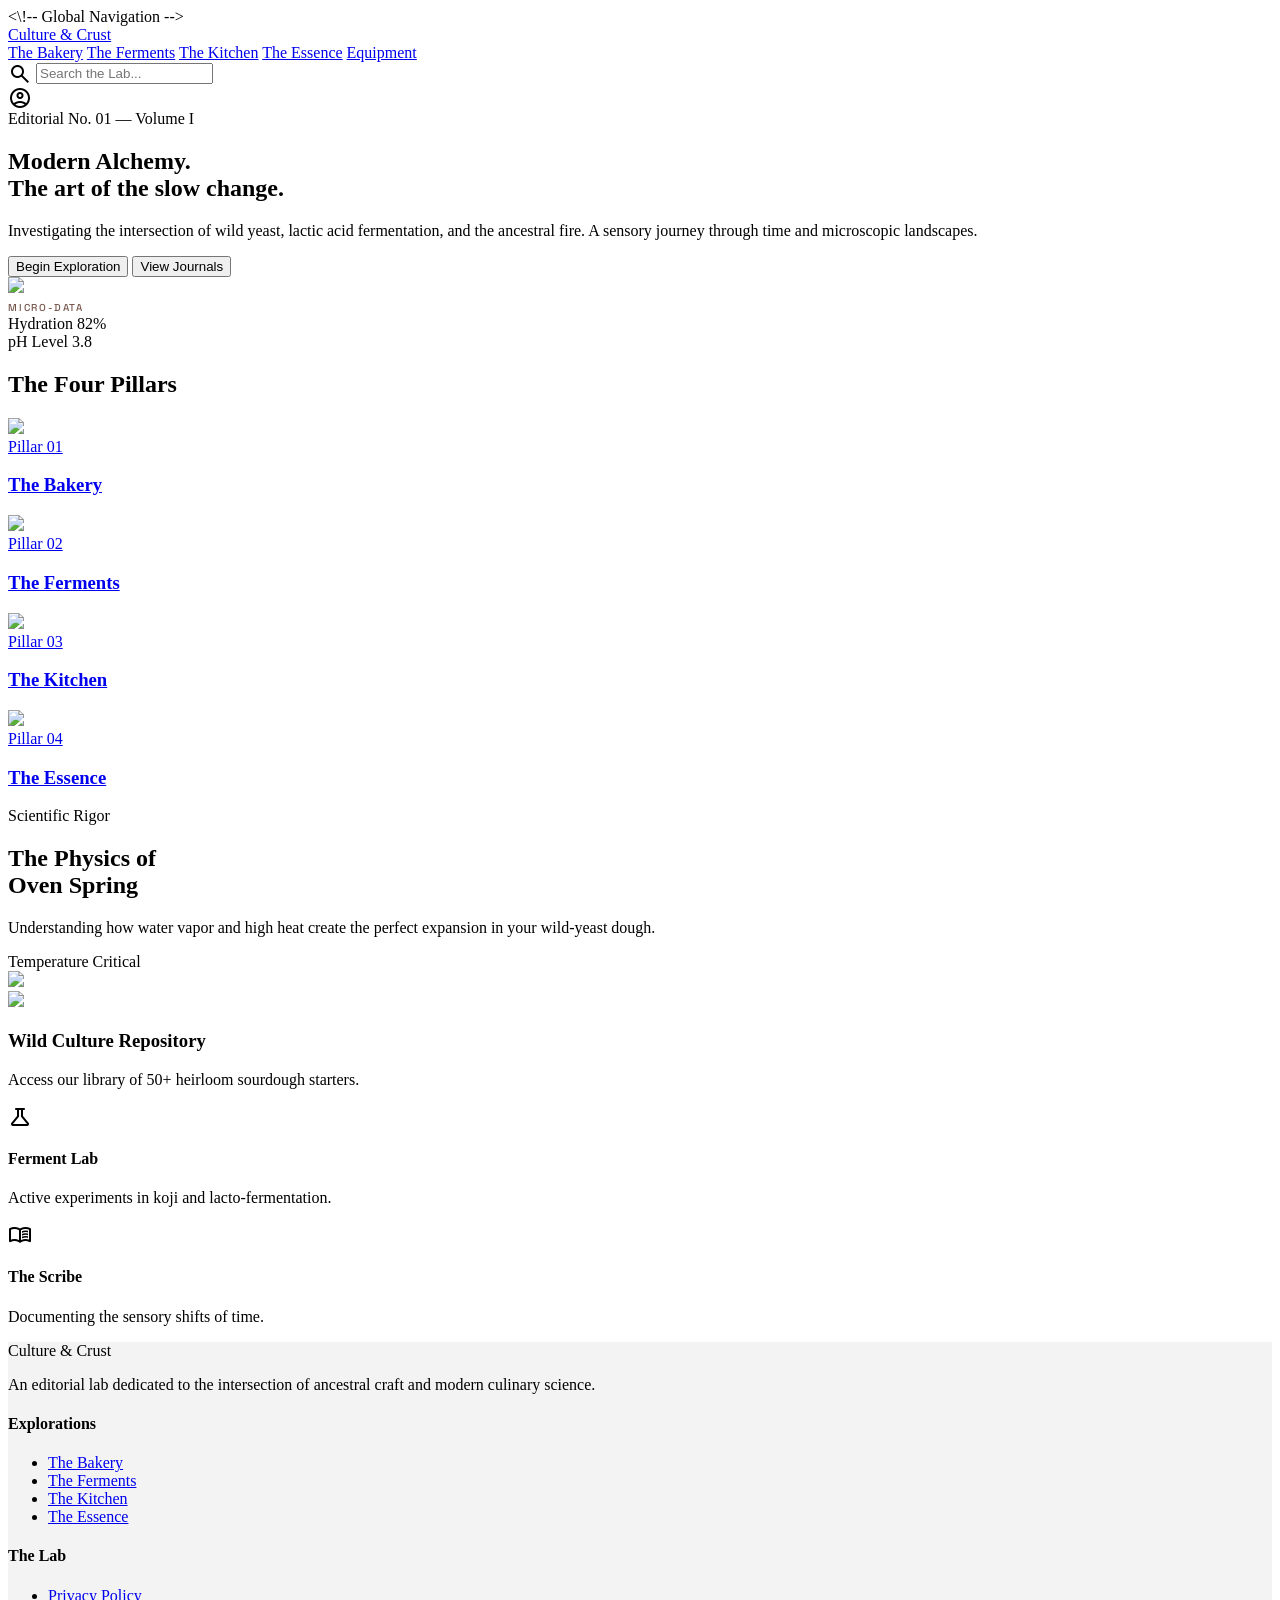
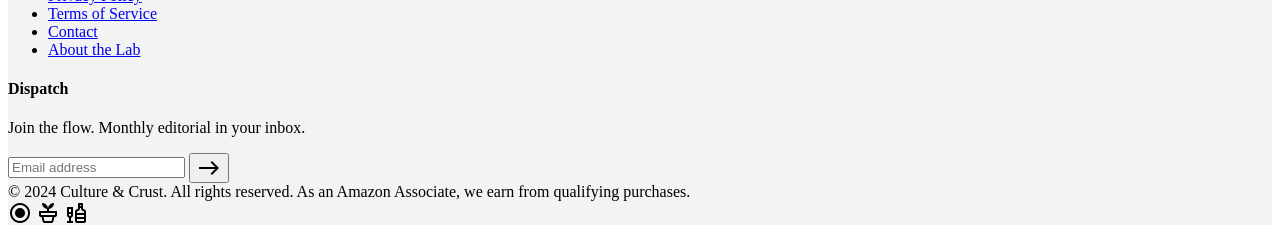
==== index.html @ 5abb73bf "Initial commit — Culture & Crust website" ====
<!DOCTYPE html>

<html class="light" lang="en"><head>
<meta charset="utf-8"/>
<meta content="width=device-width, initial-scale=1.0" name="viewport"/>
<script src="https://cdn.tailwindcss.com?plugins=forms,container-queries"></script>
<link href="https://fonts.googleapis.com/css2?family=Noto+Serif:ital,wght@0,400;0,700;1,400;1,700&amp;family=Work+Sans:wght@300;400;500;600&amp;family=Space+Grotesk:wght@300;400;500;600;700&amp;display=swap" rel="stylesheet"/>
<link href="https://fonts.googleapis.com/css2?family=Material+Symbols+Outlined:wght,FILL@100..700,0..1&amp;display=swap" rel="stylesheet"/>
<link href="https://fonts.googleapis.com/css2?family=Material+Symbols+Outlined:wght,FILL@100..700,0..1&amp;display=swap" rel="stylesheet"/>
<script id="tailwind-config">
      tailwind.config = {
        darkMode: "class",
        theme: {
          extend: {
            "colors": {
                    "secondary-fixed-dim": "#e7bdb1",
                    "background": "#f9f9f9",
                    "inverse-primary": "#ffb961",
                    "on-primary-container": "#603a00",
                    "on-error": "#ffffff",
                    "on-surface": "#1a1c1c",
                    "surface-container": "#eeeeee",
                    "inverse-surface": "#2f3131",
                    "surface-tint": "#865300",
                    "surface-container-low": "#f3f3f3",
                    "surface": "#f9f9f9",
                    "primary": "#865300",
                    "tertiary": "#be0036",
                    "on-primary": "#ffffff",
                    "on-secondary-container": "#795950",
                    "on-tertiary-container": "#890024",
                    "error": "#ba1a1a",
                    "primary-fixed": "#ffddb9",
                    "surface-container-high": "#e8e8e8",
                    "on-tertiary-fixed-variant": "#920027",
                    "on-primary-fixed-variant": "#663e00",
                    "on-secondary": "#ffffff",
                    "on-background": "#1a1c1c",
                    "secondary-fixed": "#ffdbd0",
                    "surface-container-lowest": "#ffffff",
                    "on-tertiary-fixed": "#40000c",
                    "surface-dim": "#dadada",
                    "tertiary-container": "#ff8e95",
                    "error-container": "#ffdad6",
                    "primary-fixed-dim": "#ffb961",
                    "tertiary-fixed": "#ffdada",
                    "surface-container-highest": "#e2e2e2",
                    "on-surface-variant": "#534434",
                    "outline": "#867461",
                    "inverse-on-surface": "#f1f1f1",
                    "surface-variant": "#e2e2e2",
                    "surface-bright": "#f9f9f9",
                    "on-error-container": "#93000a",
                    "on-tertiary": "#ffffff",
                    "primary-container": "#f39c12",
                    "on-secondary-fixed-variant": "#5d4037",
                    "on-secondary-fixed": "#2c160e",
                    "secondary": "#77574d",
                    "outline-variant": "#d8c3ad",
                    "on-primary-fixed": "#2b1700",
                    "secondary-container": "#fed3c7",
                    "tertiary-fixed-dim": "#ffb3b6"
            },
            "borderRadius": {
                    "DEFAULT": "0.125rem",
                    "lg": "0.25rem",
                    "xl": "0.5rem",
                    "full": "0.75rem"
            },
            "fontFamily": {
                    "headline": ["Noto Serif"],
                    "body": ["Work Sans"],
                    "label": ["Space Grotesk"]
            }
          },
        },
      }
    </script>
<style>
        .material-symbols-outlined {
            font-variation-settings: 'FILL' 0, 'wght' 400, 'GRAD' 0, 'opsz' 24;
        }
        .glass-nav {
            background-color: rgba(255, 255, 255, 0.8);
            backdrop-filter: blur(20px);
        }
        .tonal-shift-bg {
            background-color: #f3f3f3;
        }
    </style>
<link href="style.css" rel="stylesheet"/>
</head>
<body class="bg-surface text-on-surface font-body selection:bg-primary-container selection:text-on-primary-container">
<\!-- Global Navigation -->
<nav class="fixed top-0 w-full z-50 glass-nav shadow-[0_8px_30px_rgb(93,64,55,0.04)]">
<div class="flex justify-between items-center px-8 py-4 max-w-screen-2xl mx-auto">
<a class="font-headline text-2xl font-bold tracking-tight text-stone-900" href="index.html">Culture &amp; Crust</a>
<div class="hidden md:flex items-center gap-8">
        <a class="text-stone-600 hover:text-amber-600 transition-colors font-headline italic text-lg" href="bakery.html">The Bakery</a>
        <a class="text-stone-600 hover:text-amber-600 transition-colors font-headline italic text-lg" href="ferments.html">The Ferments</a>
        <a class="text-stone-600 hover:text-amber-600 transition-colors font-headline italic text-lg" href="kitchen.html">The Kitchen</a>
        <a class="text-stone-600 hover:text-amber-600 transition-colors font-headline italic text-lg" href="essence.html">The Essence</a>
        <a class="text-stone-600 hover:text-amber-600 transition-colors font-headline italic text-lg" href="equipment.html">Equipment</a>
</div>
<div class="flex items-center gap-4">
<div class="hidden lg:flex items-center bg-surface-container-low px-4 py-1.5 rounded-full border-b border-stone-900/5">
<span class="material-symbols-outlined text-stone-500 text-sm">search</span>
<input class="bg-transparent border-none focus:ring-0 text-sm font-label placeholder:text-stone-400" placeholder="Search the Lab..." type="text"/>
</div>
<span class="material-symbols-outlined text-stone-600 cursor-pointer hover:opacity-80 transition-all duration-300">account_circle</span>
</div>
</div>
</nav><main class="pt-24 lg:pt-32">
<!-- Hero Section -->
<section class="max-w-screen-2xl mx-auto px-8 mb-24 lg:mb-40">
<div class="grid grid-cols-1 lg:grid-cols-12 gap-12 items-center">
<div class="lg:col-span-5 order-2 lg:order-1">
<span class="font-label text-xs uppercase tracking-[0.2em] text-primary mb-6 block">Editorial No. 01 — Volume I</span>
<h1 class="font-headline text-5xl lg:text-7xl font-bold leading-[1.1] text-stone-900 mb-8 italic">
                        Modern Alchemy. <br/>
                        The art of the <span class="text-amber-600">slow change.</span>
</h1>
<p class="text-lg lg:text-xl text-stone-600 max-w-md leading-relaxed mb-10">
                        Investigating the intersection of wild yeast, lactic acid fermentation, and the ancestral fire. A sensory journey through time and microscopic landscapes.
                    </p>
<div class="flex flex-wrap gap-6 items-center">
<button class="bg-gradient-to-br from-primary to-primary-container text-on-primary px-8 py-4 rounded-lg font-medium hover:opacity-90 transition-all">
                            Begin Exploration
                        </button>
<button class="text-primary font-medium hover:underline decoration-2 underline-offset-8 transition-all">
                            View Journals
                        </button>
</div>
</div>
<div class="lg:col-span-7 order-1 lg:order-2 relative">
<div class="aspect-[4/5] lg:aspect-square overflow-hidden rounded-xl shadow-2xl shadow-stone-900/10 transform lg:translate-x-12">
<img class="w-full h-full object-cover" data-alt="Close-up of a bubbling deep purple cabbage fermentation brine in a glass jar next to a rustic loaf of sourdough bread dusted with flour" src="https://lh3.googleusercontent.com/aida-public/[base64]"/>
</div>
<div class="hidden lg:block absolute -bottom-10 -left-10 bg-white p-8 max-w-xs shadow-xl border border-stone-100">
<span class="font-label text-[10px] uppercase tracking-widest text-stone-400 block mb-2 tech-hud__label">Micro-Data</span>
<div class="flex flex-col gap-3">
<div class="flex justify-between items-center">
<span class="font-body text-sm font-medium">Hydration</span>
<span class="font-label text-sm text-primary">82%</span>
</div>
<div class="flex justify-between items-center">
<span class="font-body text-sm font-medium">pH Level</span>
<span class="font-label text-sm text-tertiary">3.8</span>
</div>
</div>
</div>
</div>
</div>
</section>
<!-- Pillar Navigation Tiles (The Glow Grid) -->
<section class="max-w-screen-2xl mx-auto px-8 mb-32">
<div class="mb-16">
<h2 class="font-headline text-3xl font-bold text-stone-900">The Four Pillars</h2>
<div class="h-1 w-24 bg-primary mt-4"></div>
</div>
<div class="grid grid-cols-1 md:grid-cols-2 lg:grid-cols-4 gap-6">
<!-- Bakery: Golden Crust -->
<a class="group relative aspect-[4/5] bg-stone-900 overflow-hidden flex flex-col justify-end p-8" href="#">
<img class="absolute inset-0 w-full h-full object-cover opacity-60 group-hover:scale-105 group-hover:opacity-40 transition-all duration-700" data-alt="Interior crumb shot of a freshly sliced sourdough bread with large air pockets and golden crust" src="https://lh3.googleusercontent.com/aida-public/[base64]"/>
<div class="absolute inset-0 bg-gradient-to-t from-[#F39C12]/80 to-transparent mix-blend-multiply opacity-0 group-hover:opacity-100 transition-opacity"></div>
<div class="relative z-10">
<span class="font-label text-[10px] text-white/70 uppercase tracking-widest block mb-2">Pillar 01</span>
<h3 class="font-headline text-2xl text-white font-bold mb-4">The Bakery</h3>
<div class="w-0 group-hover:w-full h-0.5 bg-white transition-all duration-500"></div>
</div>
</a>
<!-- Ferments: Vibrant Beet -->
<a class="group relative aspect-[4/5] bg-stone-900 overflow-hidden flex flex-col justify-end p-8" href="#">
<img class="absolute inset-0 w-full h-full object-cover opacity-60 group-hover:scale-105 group-hover:opacity-40 transition-all duration-700" data-alt="Rows of colourful fermented vegetable jars including purple sauerkraut and carrots with vibrant brine" src="https://lh3.googleusercontent.com/aida-public/[base64]"/>
<div class="absolute inset-0 bg-gradient-to-t from-[#C70039]/80 to-transparent mix-blend-multiply opacity-0 group-hover:opacity-100 transition-opacity"></div>
<div class="relative z-10">
<span class="font-label text-[10px] text-white/70 uppercase tracking-widest block mb-2">Pillar 02</span>
<h3 class="font-headline text-2xl text-white font-bold mb-4">The Ferments</h3>
<div class="w-0 group-hover:w-full h-0.5 bg-white transition-all duration-500"></div>
</div>
</a>
<!-- Kitchen: Deep Umber -->
<a class="group relative aspect-[4/5] bg-stone-900 overflow-hidden flex flex-col justify-end p-8" href="#">
<img class="absolute inset-0 w-full h-full object-cover opacity-60 group-hover:scale-105 group-hover:opacity-40 transition-all duration-700" data-alt="Chef working in a warm dimly lit rustic kitchen with wood textures and cast iron equipment" src="https://lh3.googleusercontent.com/aida-public/[base64]"/>
<div class="absolute inset-0 bg-gradient-to-t from-[#5D4037]/80 to-transparent mix-blend-multiply opacity-0 group-hover:opacity-100 transition-opacity"></div>
<div class="relative z-10">
<span class="font-label text-[10px] text-white/70 uppercase tracking-widest block mb-2">Pillar 03</span>
<h3 class="font-headline text-2xl text-white font-bold mb-4">The Kitchen</h3>
<div class="w-0 group-hover:w-full h-0.5 bg-white transition-all duration-500"></div>
</div>
</a>
<!-- Essence: Fresh Sage -->
<a class="group relative aspect-[4/5] bg-stone-900 overflow-hidden flex flex-col justify-end p-8" href="#">
<img class="absolute inset-0 w-full h-full object-cover opacity-60 group-hover:scale-105 group-hover:opacity-40 transition-all duration-700" data-alt="Close-up of fresh organic herbs like sage and rosemary on a rustic table with soft natural light" src="https://lh3.googleusercontent.com/aida-public/[base64]"/>
<div class="absolute inset-0 bg-gradient-to-t from-[#27AE60]/80 to-transparent mix-blend-multiply opacity-0 group-hover:opacity-100 transition-opacity"></div>
<div class="relative z-10">
<span class="font-label text-[10px] text-white/70 uppercase tracking-widest block mb-2">Pillar 04</span>
<h3 class="font-headline text-2xl text-white font-bold mb-4">The Essence</h3>
<div class="w-0 group-hover:w-full h-0.5 bg-white transition-all duration-500"></div>
</div>
</a>
</div>
</section>
<!-- Bento Editorial Section -->
<section class="max-w-screen-2xl mx-auto px-8 mb-32">
<div class="grid grid-cols-1 md:grid-cols-4 grid-rows-2 gap-6 h-auto lg:h-[700px]">
<div class="md:col-span-2 md:row-span-2 bg-stone-100 rounded-lg overflow-hidden group relative p-12 flex flex-col justify-between">
<div>
<span class="font-label text-xs uppercase tracking-widest text-primary block mb-6">Scientific Rigor</span>
<h2 class="font-headline text-4xl lg:text-5xl font-bold text-stone-900 leading-tight mb-8">The Physics of <br/> Oven Spring</h2>
<p class="font-body text-lg text-stone-600 leading-relaxed max-w-sm">Understanding how water vapor and high heat create the perfect expansion in your wild-yeast dough.</p>
</div>
<div class="mt-8">
<div class="inline-flex items-center gap-2 px-3 py-1 bg-white rounded-full text-xs font-label text-stone-500">
<span class="w-2 h-2 rounded-full bg-primary animate-pulse"></span> Temperature Critical
                        </div>
</div>
<img class="absolute bottom-0 right-0 w-2/3 h-2/3 object-contain opacity-20 pointer-events-none group-hover:translate-x-4 transition-transform duration-1000" data-alt="Artistic abstract shot of heat waves rising or steam coming off fresh bread in a bakery oven" src="https://lh3.googleusercontent.com/aida-public/[base64]"/>
</div>
<div class="md:col-span-2 bg-stone-900 rounded-lg overflow-hidden relative group">
<img class="absolute inset-0 w-full h-full object-cover opacity-50 group-hover:scale-105 transition-transform duration-1000" data-alt="Microscopic texture of fermented dough or a close-up of yeast culture under soft warm light" src="https://lh3.googleusercontent.com/aida-public/[base64]"/>
<div class="relative z-10 p-8 h-full flex flex-col justify-end">
<h3 class="font-headline text-2xl text-white font-bold">Wild Culture Repository</h3>
<p class="text-white/70 font-body mt-2">Access our library of 50+ heirloom sourdough starters.</p>
</div>
</div>
<div class="bg-[#C70039] rounded-lg p-8 flex flex-col justify-between text-white">
<span class="material-symbols-outlined text-4xl" data-icon="science">science</span>
<div>
<h4 class="font-label text-lg font-bold">Ferment Lab</h4>
<p class="text-sm opacity-80 mt-2">Active experiments in koji and lacto-fermentation.</p>
</div>
</div>
<div class="bg-surface-container-highest rounded-lg p-8 flex flex-col justify-between group">
<span class="material-symbols-outlined text-4xl text-secondary" data-icon="menu_book">menu_book</span>
<div>
<h4 class="font-headline text-lg font-bold text-stone-900 italic">The Scribe</h4>
<p class="text-sm text-stone-500 mt-2">Documenting the sensory shifts of time.</p>
</div>
</div>
</div>
</section>
</main>
<!-- Footer -->
<footer class="w-full mt-24 bg-stone-100 py-16 px-12 border-t border-stone-200/20 tonal-shift-bg">
<div class="max-w-screen-2xl mx-auto grid grid-cols-1 md:grid-cols-4 gap-12">
<div class="md:col-span-1">
<div class="font-serif text-xl font-bold text-stone-800 mb-6">Culture &amp; Crust</div>
<p class="text-stone-500 font-sans text-sm leading-relaxed mb-8">
                    An editorial lab dedicated to the intersection of ancestral craft and modern culinary science.
                </p>
</div>
<div class="md:col-span-1">
<h4 class="font-label text-xs uppercase tracking-widest text-stone-400 mb-6">Explorations</h4>
<ul class="flex flex-col gap-3">
<li><a class="text-stone-500 hover:text-amber-600 transition-colors text-sm" href="bakery.html">The Bakery</a></li>
<li><a class="text-stone-500 hover:text-amber-600 transition-colors text-sm" href="ferments.html">The Ferments</a></li>
<li><a class="text-stone-500 hover:text-amber-600 transition-colors text-sm" href="kitchen.html">The Kitchen</a></li>
<li><a class="text-stone-500 hover:text-amber-600 transition-colors text-sm" href="essence.html">The Essence</a></li>
</ul>
</div>
<div class="md:col-span-1">
<h4 class="font-label text-xs uppercase tracking-widest text-stone-400 mb-6">The Lab</h4>
<ul class="flex flex-col gap-3">
<li><a class="text-stone-500 hover:text-amber-600 transition-colors text-sm" href="#">Privacy Policy</a></li>
<li><a class="text-stone-500 hover:text-amber-600 transition-colors text-sm" href="#">Terms of Service</a></li>
<li><a class="text-stone-500 hover:text-amber-600 transition-colors text-sm" href="#">Contact</a></li>
<li><a class="text-amber-600 underline text-sm" href="#">About the Lab</a></li>
</ul>
</div>
<div class="md:col-span-1">
<h4 class="font-label text-xs uppercase tracking-widest text-stone-400 mb-6">Dispatch</h4>
<p class="text-xs text-stone-500 mb-4 italic">Join the flow. Monthly editorial in your inbox.</p>
<div class="flex border-b border-stone-300 py-2">
<input class="bg-transparent border-none focus:ring-0 text-sm w-full p-0 placeholder:text-stone-300" placeholder="Email address" type="email"/>
<button class="material-symbols-outlined text-stone-400 hover:text-stone-900 transition-colors">east</button>
</div>
</div>
</div>
<div class="max-w-screen-2xl mx-auto mt-16 pt-8 border-t border-stone-200 flex flex-col md:flex-row justify-between items-center gap-4">
<span class="text-stone-500 font-sans text-sm">© 2024 Culture &amp; Crust. All rights reserved. As an Amazon Associate, we earn from qualifying purchases.</span>
<div class="flex gap-6">
<span class="material-symbols-outlined text-stone-400 cursor-pointer hover:text-stone-900">radio_button_checked</span>
<span class="material-symbols-outlined text-stone-400 cursor-pointer hover:text-stone-900">potted_plant</span>
<span class="material-symbols-outlined text-stone-400 cursor-pointer hover:text-stone-900">liquor</span>
</div>
</div>
</footer>
</body></html>
---- style.css ----
/* ============================================================
   CULTURE & CRUST — Global Stylesheet
   System Integration: Living Color Palette + Components
   ============================================================ */

/* ─── Design Tokens ──────────────────────────────────────── */
:root {
  /* Pillar Accent Colors */
  --color-golden-crust:   #F39C12;  /* Bakery */
  --color-vibrant-beet:   #C70039;  /* Ferments */
  --color-deep-umber:     #5D4037;  /* Kitchen */
  --color-fresh-sage:     #27AE60;  /* Essence */

  /* Core Brand Palette */
  --color-primary:        #865300;
  --color-primary-ctr:    #f39c12;
  --color-surface:        #f9f9f9;
  --color-surface-low:    #f3f3f3;
  --color-on-surface:     #1a1c1c;
  --color-secondary:      #77574d;
  --color-outline:        #867461;
  --color-outline-var:    rgba(134, 116, 97, 0.15);
}

/* ─── Global Base ────────────────────────────────────────── */
*, *::before, *::after { box-sizing: border-box; }
html { scroll-behavior: smooth; }

/* ─── Glass Nav ──────────────────────────────────────────── */
.glass-nav {
  background-color: rgba(255, 255, 255, 0.82);
  backdrop-filter: blur(20px);
  -webkit-backdrop-filter: blur(20px);
}

/* ─── Tonal Shift ────────────────────────────────────────── */
.tonal-shift-bg { background-color: #f3f3f3; }

/* ─── Material Symbols ───────────────────────────────────── */
.material-symbols-outlined {
  font-variation-settings: 'FILL' 0, 'wght' 400, 'GRAD' 0, 'opsz' 24;
  font-family: 'Material Symbols Outlined';
  font-style: normal;
  display: inline-block;
  line-height: 1;
  vertical-align: middle;
  white-space: nowrap;
  overflow: hidden;
}

/* ─── Navigation ─────────────────────────────────────────── */
.nav-link {
  color: #57534e;  /* stone-600 */
  font-family: 'Noto Serif', serif;
  font-style: italic;
  font-size: 1.125rem;
  transition: color 0.2s ease;
  text-decoration: none;
}
.nav-link:hover { color: #d97706; /* amber-600 */ }

.nav-link-active {
  color: #d97706;
  font-family: 'Noto Serif', serif;
  font-style: italic;
  font-size: 1.125rem;
  font-weight: 600;
  border-bottom: 2px solid #d97706;
  text-decoration: none;
}

/* ─── Technical HUD ──────────────────────────────────────── */
/*
  Wrap any monospace data / lab parameter block in .tech-hud.
  Use .tech-hud__label for field names, .tech-hud__value for
  the reading, and .tech-hud__row for each data row.
*/
.tech-hud {
  font-family: 'Space Grotesk', 'Courier New', monospace;
  letter-spacing: 0.04em;
}

.tech-hud__label {
  font-family: 'Space Grotesk', monospace;
  font-size: 0.625rem;     /* 10px */
  font-weight: 500;
  text-transform: uppercase;
  letter-spacing: 0.18em;
  color: var(--color-secondary);
}

.tech-hud__value {
  font-family: 'Space Grotesk', monospace;
  font-size: 0.875rem;
  font-weight: 700;
  letter-spacing: 0.02em;
}

.tech-hud__card {
  padding: 1.5rem 2rem;
  border-radius: 0.5rem;
  background-color: #ffffff;
  border: 1px solid var(--color-outline-var);
}

.tech-hud__row {
  display: flex;
  justify-content: space-between;
  align-items: center;
  padding-bottom: 0.5rem;
  border-bottom: 1px solid var(--color-outline-var);
}
.tech-hud__row:last-child {
  border-bottom: none;
  padding-bottom: 0;
}

/* Pillar-tinted value variants */
.tech-hud__value--bakery   { color: var(--color-golden-crust); }
.tech-hud__value--ferments { color: var(--color-vibrant-beet); }
.tech-hud__value--kitchen  { color: var(--color-deep-umber); }
.tech-hud__value--essence  { color: var(--color-fresh-sage); }

/* ─── Pillar Page Tinting (add class to <body>) ───────────── */
body.page-bakery   { --pillar-accent: var(--color-golden-crust); }
body.page-ferments { --pillar-accent: var(--color-vibrant-beet); }
body.page-kitchen  { --pillar-accent: var(--color-deep-umber); }
body.page-essence  { --pillar-accent: var(--color-fresh-sage); }
body.page-equipment{ --pillar-accent: var(--color-primary); }

/* ─── Pillar Color Blocking Utilities ────────────────────── */
.pillar-bakery-bg   { background-color: var(--color-golden-crust); }
.pillar-ferments-bg { background-color: var(--color-vibrant-beet); }
.pillar-kitchen-bg  { background-color: var(--color-deep-umber); }
.pillar-essence-bg  { background-color: var(--color-fresh-sage); }

.pillar-bakery-text   { color: var(--color-golden-crust); }
.pillar-ferments-text { color: var(--color-vibrant-beet); }
.pillar-kitchen-text  { color: var(--color-deep-umber); }
.pillar-essence-text  { color: var(--color-fresh-sage); }

.pillar-bakery-border   { border-color: var(--color-golden-crust); }
.pillar-ferments-border { border-color: var(--color-vibrant-beet); }
.pillar-kitchen-border  { border-color: var(--color-deep-umber); }
.pillar-essence-border  { border-color: var(--color-fresh-sage); }

/* ─── Path Linker: Cross-Pillar CTA ─────────────────────── */
/*
  Used on buttons/anchors that jump between pillar pages,
  e.g. "Use this in The Kitchen →" in ferments.html.
*/
.path-link {
  display: inline-flex;
  align-items: center;
  gap: 0.375rem;
  font-family: 'Space Grotesk', monospace;
  font-size: 0.7rem;
  font-weight: 700;
  text-transform: uppercase;
  letter-spacing: 0.14em;
  color: var(--color-primary);
  border-bottom: 1px solid rgba(134, 83, 0, 0.3);
  padding-bottom: 2px;
  text-decoration: none;
  transition: border-color 0.2s, color 0.2s, gap 0.2s;
}
.path-link:hover {
  border-color: var(--color-primary);
  gap: 0.6rem;
}
.path-link .material-symbols-outlined {
  font-size: 1rem;
  transition: transform 0.2s;
}
.path-link:hover .material-symbols-outlined {
  transform: translateX(3px);
}

.path-link--ferments {
  color: var(--color-vibrant-beet);
  border-bottom-color: rgba(199, 0, 57, 0.3);
}
.path-link--ferments:hover { border-color: var(--color-vibrant-beet); }

.path-link--kitchen {
  color: var(--color-deep-umber);
  border-bottom-color: rgba(93, 64, 55, 0.3);
}
.path-link--kitchen:hover { border-color: var(--color-deep-umber); }

/* ─── Smooth Scroll Anchor Offset ───────────────────────── */
.scroll-target {
  scroll-margin-top: 6rem; /* accounts for fixed nav height */
}

/* ─── Utility: Pillar Accent Overrides ───────────────────── */
.accent-color  { color: var(--pillar-accent, var(--color-primary)); }
.accent-border { border-color: var(--pillar-accent, var(--color-primary)); }
.accent-bg     { background-color: var(--pillar-accent, var(--color-primary)); }
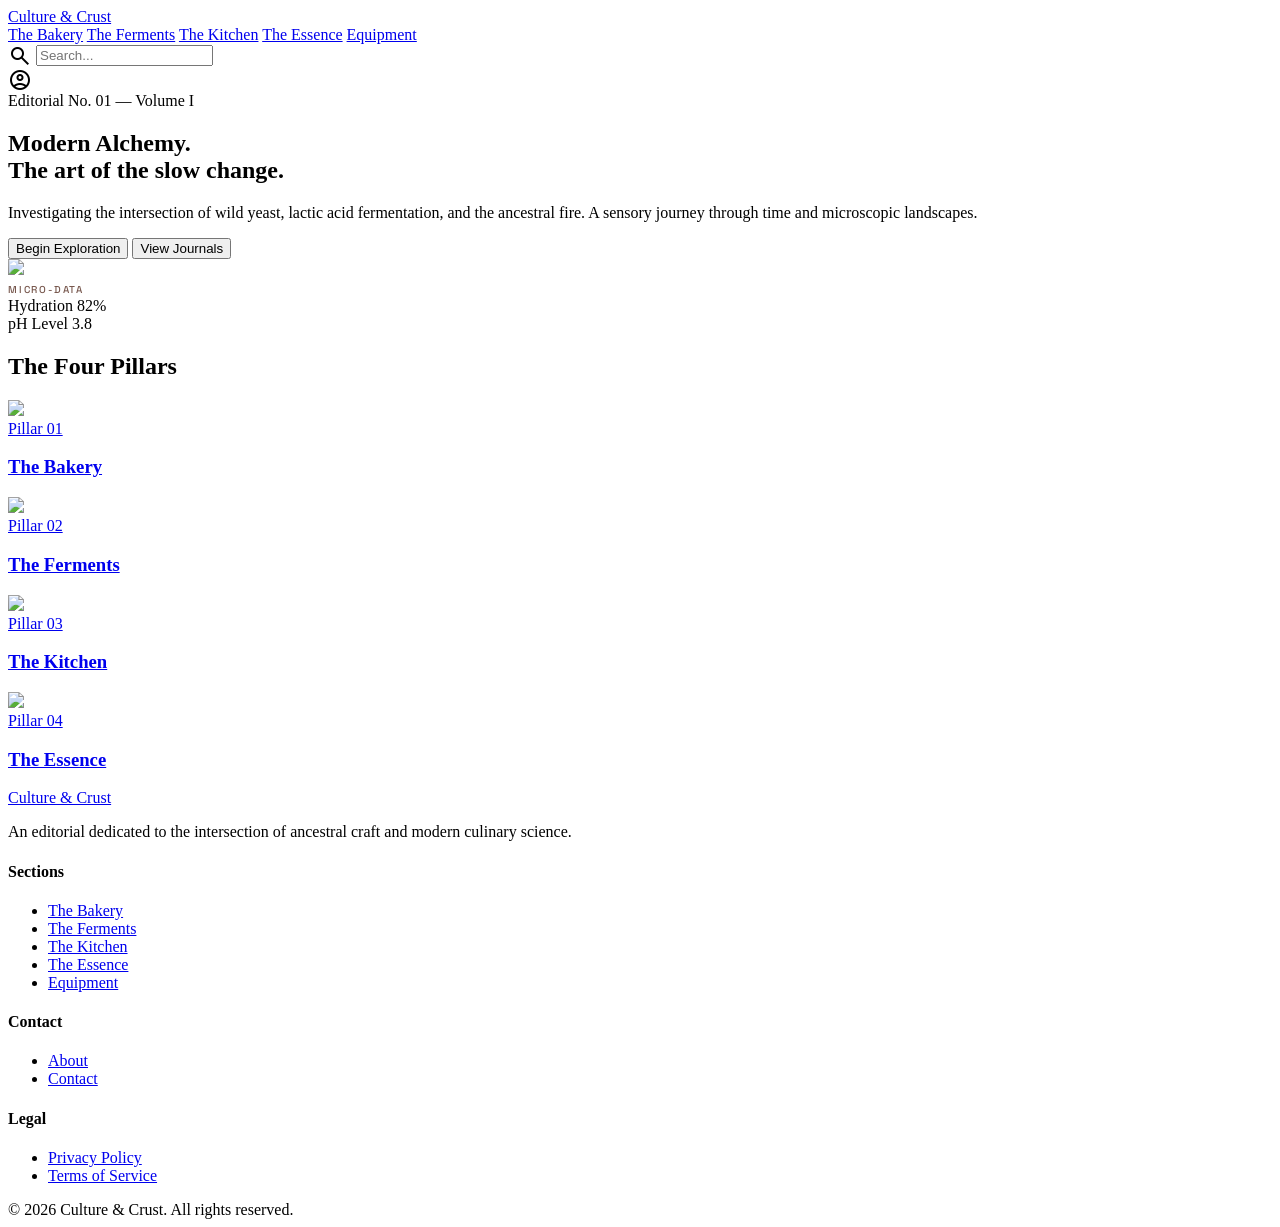
==== commit 62f7f5a0: "Design cleanup: footer fixes, remove lab refs, copyright 2026, README" ====
--- a/index.html
+++ b/index.html
@@ -91,7 +91,7 @@
 <link href="style.css" rel="stylesheet"/>
 </head>
 <body class="bg-surface text-on-surface font-body selection:bg-primary-container selection:text-on-primary-container">
-<\!-- Global Navigation -->
+<!-- Global Navigation -->
 <nav class="fixed top-0 w-full z-50 glass-nav shadow-[0_8px_30px_rgb(93,64,55,0.04)]">
 <div class="flex justify-between items-center px-8 py-4 max-w-screen-2xl mx-auto">
 <a class="font-headline text-2xl font-bold tracking-tight text-stone-900" href="index.html">Culture &amp; Crust</a>
@@ -105,7 +105,7 @@
 <div class="flex items-center gap-4">
 <div class="hidden lg:flex items-center bg-surface-container-low px-4 py-1.5 rounded-full border-b border-stone-900/5">
 <span class="material-symbols-outlined text-stone-500 text-sm">search</span>
-<input class="bg-transparent border-none focus:ring-0 text-sm font-label placeholder:text-stone-400" placeholder="Search the Lab..." type="text"/>
+<input class="bg-transparent border-none focus:ring-0 text-sm font-label placeholder:text-stone-400" placeholder="Search..." type="text"/>
 </div>
 <span class="material-symbols-outlined text-stone-600 cursor-pointer hover:opacity-80 transition-all duration-300">account_circle</span>
 </div>
@@ -160,7 +160,7 @@
 </div>
 <div class="grid grid-cols-1 md:grid-cols-2 lg:grid-cols-4 gap-6">
 <!-- Bakery: Golden Crust -->
-<a class="group relative aspect-[4/5] bg-stone-900 overflow-hidden flex flex-col justify-end p-8" href="#">
+<a class="group relative aspect-[4/5] bg-stone-900 overflow-hidden flex flex-col justify-end p-8" href="bakery.html">
 <img class="absolute inset-0 w-full h-full object-cover opacity-60 group-hover:scale-105 group-hover:opacity-40 transition-all duration-700" data-alt="Interior crumb shot of a freshly sliced sourdough bread with large air pockets and golden crust" src="https://lh3.googleusercontent.com/aida-public/[base64]"/>
 <div class="absolute inset-0 bg-gradient-to-t from-[#F39C12]/80 to-transparent mix-blend-multiply opacity-0 group-hover:opacity-100 transition-opacity"></div>
 <div class="relative z-10">
@@ -170,7 +170,7 @@
 </div>
 </a>
 <!-- Ferments: Vibrant Beet -->
-<a class="group relative aspect-[4/5] bg-stone-900 overflow-hidden flex flex-col justify-end p-8" href="#">
+<a class="group relative aspect-[4/5] bg-stone-900 overflow-hidden flex flex-col justify-end p-8" href="ferments.html">
 <img class="absolute inset-0 w-full h-full object-cover opacity-60 group-hover:scale-105 group-hover:opacity-40 transition-all duration-700" data-alt="Rows of colourful fermented vegetable jars including purple sauerkraut and carrots with vibrant brine" src="https://lh3.googleusercontent.com/aida-public/[base64]"/>
 <div class="absolute inset-0 bg-gradient-to-t from-[#C70039]/80 to-transparent mix-blend-multiply opacity-0 group-hover:opacity-100 transition-opacity"></div>
 <div class="relative z-10">
@@ -180,7 +180,7 @@
 </div>
 </a>
 <!-- Kitchen: Deep Umber -->
-<a class="group relative aspect-[4/5] bg-stone-900 overflow-hidden flex flex-col justify-end p-8" href="#">
+<a class="group relative aspect-[4/5] bg-stone-900 overflow-hidden flex flex-col justify-end p-8" href="kitchen.html">
 <img class="absolute inset-0 w-full h-full object-cover opacity-60 group-hover:scale-105 group-hover:opacity-40 transition-all duration-700" data-alt="Chef working in a warm dimly lit rustic kitchen with wood textures and cast iron equipment" src="https://lh3.googleusercontent.com/aida-public/[base64]"/>
 <div class="absolute inset-0 bg-gradient-to-t from-[#5D4037]/80 to-transparent mix-blend-multiply opacity-0 group-hover:opacity-100 transition-opacity"></div>
 <div class="relative z-10">
@@ -190,7 +190,7 @@
 </div>
 </a>
 <!-- Essence: Fresh Sage -->
-<a class="group relative aspect-[4/5] bg-stone-900 overflow-hidden flex flex-col justify-end p-8" href="#">
+<a class="group relative aspect-[4/5] bg-stone-900 overflow-hidden flex flex-col justify-end p-8" href="essence.html">
 <img class="absolute inset-0 w-full h-full object-cover opacity-60 group-hover:scale-105 group-hover:opacity-40 transition-all duration-700" data-alt="Close-up of fresh organic herbs like sage and rosemary on a rustic table with soft natural light" src="https://lh3.googleusercontent.com/aida-public/[base64]"/>
 <div class="absolute inset-0 bg-gradient-to-t from-[#27AE60]/80 to-transparent mix-blend-multiply opacity-0 group-hover:opacity-100 transition-opacity"></div>
 <div class="relative z-10">
@@ -201,89 +201,42 @@
 </a>
 </div>
 </section>
-<!-- Bento Editorial Section -->
-<section class="max-w-screen-2xl mx-auto px-8 mb-32">
-<div class="grid grid-cols-1 md:grid-cols-4 grid-rows-2 gap-6 h-auto lg:h-[700px]">
-<div class="md:col-span-2 md:row-span-2 bg-stone-100 rounded-lg overflow-hidden group relative p-12 flex flex-col justify-between">
-<div>
-<span class="font-label text-xs uppercase tracking-widest text-primary block mb-6">Scientific Rigor</span>
-<h2 class="font-headline text-4xl lg:text-5xl font-bold text-stone-900 leading-tight mb-8">The Physics of <br/> Oven Spring</h2>
-<p class="font-body text-lg text-stone-600 leading-relaxed max-w-sm">Understanding how water vapor and high heat create the perfect expansion in your wild-yeast dough.</p>
-</div>
-<div class="mt-8">
-<div class="inline-flex items-center gap-2 px-3 py-1 bg-white rounded-full text-xs font-label text-stone-500">
-<span class="w-2 h-2 rounded-full bg-primary animate-pulse"></span> Temperature Critical
-                        </div>
-</div>
-<img class="absolute bottom-0 right-0 w-2/3 h-2/3 object-contain opacity-20 pointer-events-none group-hover:translate-x-4 transition-transform duration-1000" data-alt="Artistic abstract shot of heat waves rising or steam coming off fresh bread in a bakery oven" src="https://lh3.googleusercontent.com/aida-public/[base64]"/>
-</div>
-<div class="md:col-span-2 bg-stone-900 rounded-lg overflow-hidden relative group">
-<img class="absolute inset-0 w-full h-full object-cover opacity-50 group-hover:scale-105 transition-transform duration-1000" data-alt="Microscopic texture of fermented dough or a close-up of yeast culture under soft warm light" src="https://lh3.googleusercontent.com/aida-public/[base64]"/>
-<div class="relative z-10 p-8 h-full flex flex-col justify-end">
-<h3 class="font-headline text-2xl text-white font-bold">Wild Culture Repository</h3>
-<p class="text-white/70 font-body mt-2">Access our library of 50+ heirloom sourdough starters.</p>
-</div>
-</div>
-<div class="bg-[#C70039] rounded-lg p-8 flex flex-col justify-between text-white">
-<span class="material-symbols-outlined text-4xl" data-icon="science">science</span>
-<div>
-<h4 class="font-label text-lg font-bold">Ferment Lab</h4>
-<p class="text-sm opacity-80 mt-2">Active experiments in koji and lacto-fermentation.</p>
-</div>
-</div>
-<div class="bg-surface-container-highest rounded-lg p-8 flex flex-col justify-between group">
-<span class="material-symbols-outlined text-4xl text-secondary" data-icon="menu_book">menu_book</span>
-<div>
-<h4 class="font-headline text-lg font-bold text-stone-900 italic">The Scribe</h4>
-<p class="text-sm text-stone-500 mt-2">Documenting the sensory shifts of time.</p>
-</div>
-</div>
-</div>
-</section>
+
 </main>
 <!-- Footer -->
-<footer class="w-full mt-24 bg-stone-100 py-16 px-12 border-t border-stone-200/20 tonal-shift-bg">
-<div class="max-w-screen-2xl mx-auto grid grid-cols-1 md:grid-cols-4 gap-12">
+<footer class="w-full mt-24 bg-stone-100 border-t border-stone-200/30">
+<div class="grid grid-cols-1 md:grid-cols-4 gap-12 px-12 py-16 max-w-screen-2xl mx-auto">
 <div class="md:col-span-1">
-<div class="font-serif text-xl font-bold text-stone-800 mb-6">Culture &amp; Crust</div>
-<p class="text-stone-500 font-sans text-sm leading-relaxed mb-8">
-                    An editorial lab dedicated to the intersection of ancestral craft and modern culinary science.
-                </p>
-</div>
-<div class="md:col-span-1">
-<h4 class="font-label text-xs uppercase tracking-widest text-stone-400 mb-6">Explorations</h4>
+<a class="font-headline text-xl font-bold text-stone-800 mb-4 block" href="index.html">Culture &amp; Crust</a>
+<p class="text-stone-500 text-sm leading-relaxed">An editorial dedicated to the intersection of ancestral craft and modern culinary science.</p>
+</div>
+<div>
+<h4 class="font-label text-xs uppercase tracking-widest text-stone-400 mb-5">Sections</h4>
 <ul class="flex flex-col gap-3">
-<li><a class="text-stone-500 hover:text-amber-600 transition-colors text-sm" href="bakery.html">The Bakery</a></li>
-<li><a class="text-stone-500 hover:text-amber-600 transition-colors text-sm" href="ferments.html">The Ferments</a></li>
-<li><a class="text-stone-500 hover:text-amber-600 transition-colors text-sm" href="kitchen.html">The Kitchen</a></li>
-<li><a class="text-stone-500 hover:text-amber-600 transition-colors text-sm" href="essence.html">The Essence</a></li>
+<li><a class="text-stone-500 hover:text-amber-600 transition-colors text-sm font-sans" href="bakery.html">The Bakery</a></li>
+<li><a class="text-stone-500 hover:text-amber-600 transition-colors text-sm font-sans" href="ferments.html">The Ferments</a></li>
+<li><a class="text-stone-500 hover:text-amber-600 transition-colors text-sm font-sans" href="kitchen.html">The Kitchen</a></li>
+<li><a class="text-stone-500 hover:text-amber-600 transition-colors text-sm font-sans" href="essence.html">The Essence</a></li>
+<li><a class="text-stone-500 hover:text-amber-600 transition-colors text-sm font-sans" href="equipment.html">Equipment</a></li>
 </ul>
 </div>
-<div class="md:col-span-1">
-<h4 class="font-label text-xs uppercase tracking-widest text-stone-400 mb-6">The Lab</h4>
+<div>
+<h4 class="font-label text-xs uppercase tracking-widest text-stone-400 mb-5">Contact</h4>
 <ul class="flex flex-col gap-3">
-<li><a class="text-stone-500 hover:text-amber-600 transition-colors text-sm" href="#">Privacy Policy</a></li>
-<li><a class="text-stone-500 hover:text-amber-600 transition-colors text-sm" href="#">Terms of Service</a></li>
-<li><a class="text-stone-500 hover:text-amber-600 transition-colors text-sm" href="#">Contact</a></li>
-<li><a class="text-amber-600 underline text-sm" href="#">About the Lab</a></li>
+<li><a class="text-stone-500 hover:text-amber-600 transition-colors text-sm font-sans" href="#">About</a></li>
+<li><a class="text-stone-500 hover:text-amber-600 transition-colors text-sm font-sans" href="#">Contact</a></li>
 </ul>
 </div>
-<div class="md:col-span-1">
-<h4 class="font-label text-xs uppercase tracking-widest text-stone-400 mb-6">Dispatch</h4>
-<p class="text-xs text-stone-500 mb-4 italic">Join the flow. Monthly editorial in your inbox.</p>
-<div class="flex border-b border-stone-300 py-2">
-<input class="bg-transparent border-none focus:ring-0 text-sm w-full p-0 placeholder:text-stone-300" placeholder="Email address" type="email"/>
-<button class="material-symbols-outlined text-stone-400 hover:text-stone-900 transition-colors">east</button>
-</div>
-</div>
-</div>
-<div class="max-w-screen-2xl mx-auto mt-16 pt-8 border-t border-stone-200 flex flex-col md:flex-row justify-between items-center gap-4">
-<span class="text-stone-500 font-sans text-sm">© 2024 Culture &amp; Crust. All rights reserved. As an Amazon Associate, we earn from qualifying purchases.</span>
-<div class="flex gap-6">
-<span class="material-symbols-outlined text-stone-400 cursor-pointer hover:text-stone-900">radio_button_checked</span>
-<span class="material-symbols-outlined text-stone-400 cursor-pointer hover:text-stone-900">potted_plant</span>
-<span class="material-symbols-outlined text-stone-400 cursor-pointer hover:text-stone-900">liquor</span>
-</div>
+<div>
+<h4 class="font-label text-xs uppercase tracking-widest text-stone-400 mb-5">Legal</h4>
+<ul class="flex flex-col gap-3">
+<li><a class="text-stone-500 hover:text-amber-600 transition-colors text-sm font-sans" href="#">Privacy Policy</a></li>
+<li><a class="text-stone-500 hover:text-amber-600 transition-colors text-sm font-sans" href="#">Terms of Service</a></li>
+</ul>
+</div>
+</div>
+<div class="max-w-screen-2xl mx-auto px-12 py-6 border-t border-stone-200">
+<span class="text-stone-400 font-sans text-xs">&copy; 2026 Culture &amp; Crust. All rights reserved.</span>
 </div>
 </footer>
 </body></html>
